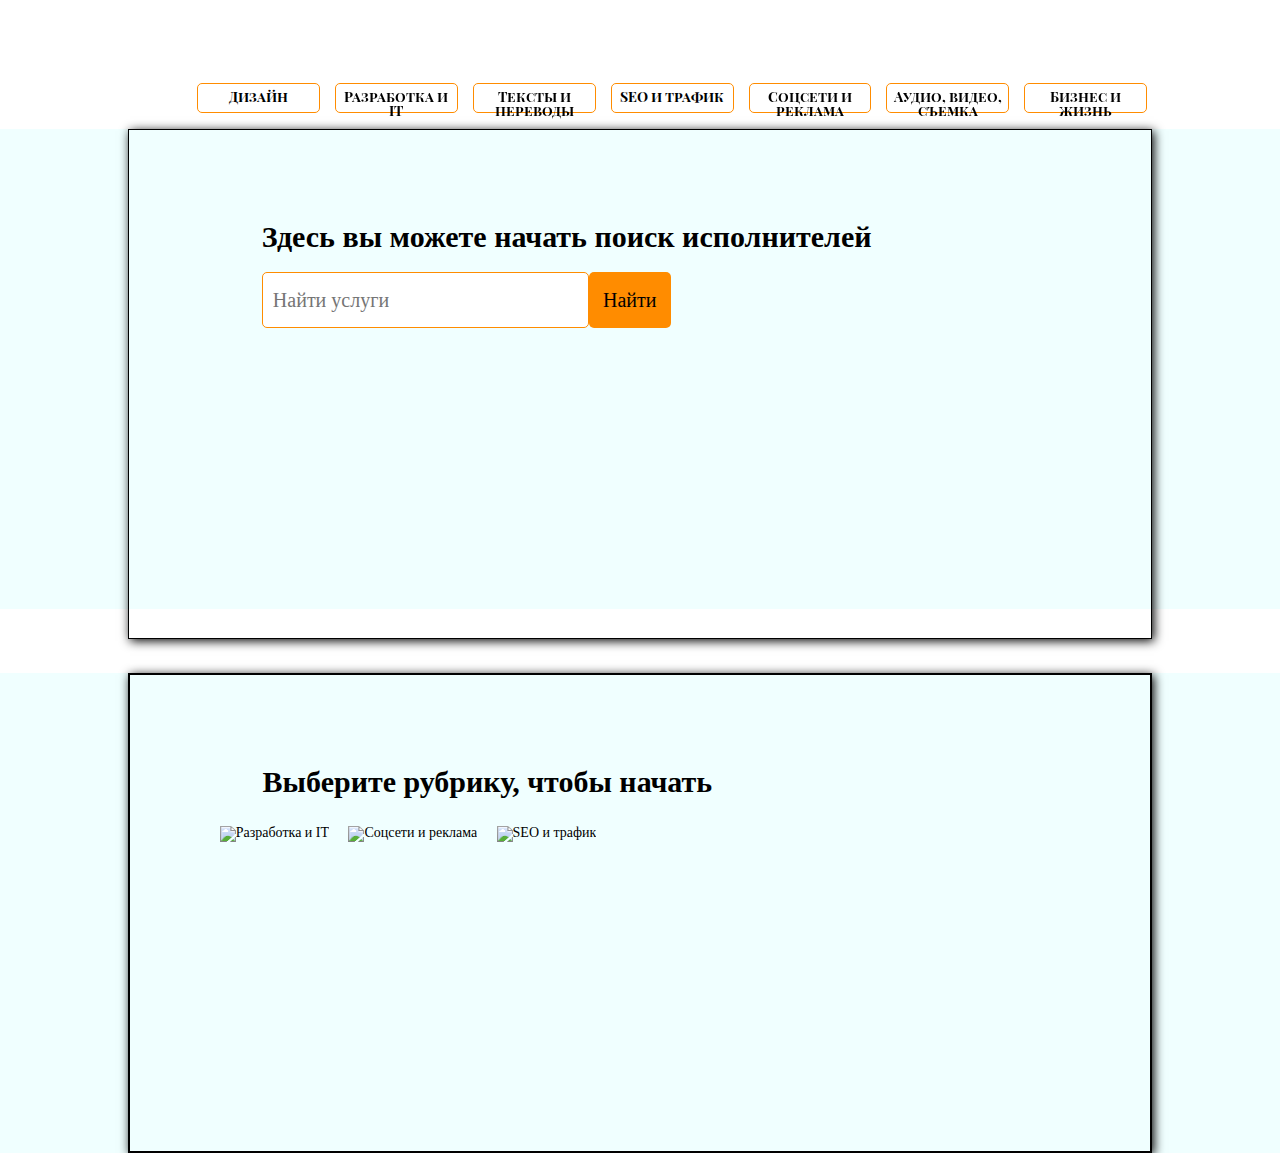
==== index.html @ 45103492 "animations css" ====
<!DOCTYPE html>
<html lang="en">
<head>
    <meta charset="UTF-8">
    <meta http-equiv="X-UA-Compatible" content="IE=edge">
    <meta name="viewport" content="width=device-width, initial-scale=1.0">
    <meta charset="UTF-8">
    <meta name="description" content="Это моя первая страница....">
    <meta name="autor" content="Alexander">
    <meta name="keywords" content="">
    <meta name="robots" content="index, follow">
    
    
    
    
    <script src="https://kit.fontawesome.com/04f1a969ec.js" crossorigin="anonymous"></script>
    <title>Мирко Александр - Веб-разработчик</title>
    <link rel="stylesheet" href="css/reset.css">
    <link rel="preconnect" href="https://fonts.googleapis.com">
    <link rel="preconnect" href="https://fonts.gstatic.com" crossorigin>
    <link href="https://fonts.googleapis.com/css2?family=Open+Sans:wght@600&display=swap" rel="stylesheet">
    <link rel="stylesheet" href="css/style.css">
    <link rel="stylesheet" href="css/fontawesome.css">
    <link rel="stylesheet" href="css/all.css">
    <script type="text/javascript" src="js/jquery-3.6.0.min.js"></script>
        <script>
          $(window).on('load', function () {
            $preloader = $('.loaderArea'),
              $loader = $preloader.find('.loader');
            $loader.fadeOut();
            $preloader.delay(350).fadeOut('slow');
          });
        </script>
   
    <meta property="og:title" content="Это наша биржа">
    <link class="js-theme-favicon" rel="icon" type="image/png" sizes="16x16" href="https://cdn-edge.kwork.ru/images/favicons-dark/favicon-16x16.png" data-url="https://cdn-edge.kwork.ru/images/favicons-dark/favicon-16x16.png">
    <title>Фриланс, услуги фрилансеров</title>
    <link rel="stylesheet" href="css/reset.css">
    <link rel="stylesheet" href="style.css">
</head>

<body>
  
<div class="loaderArea">
   <div class="loader"></div>
</div>
   <header>
        <div class="header-top-nav">
            <div class="header-top">
                <div class="brand-image">
                    <div class="brand-image">
                        <a href="https://kwork.ru/">
                            <svg xmlns="http://www.w3.org/2000/svg" width="110" height="23" fill="none" fill-rule="evenodd">
                                <path class="svg-logo" d="M19.158 21.912l-8.543-10.595 8.012-9.368H13.32L1.9 16.188v5.723h4.297V15.78l1.575-1.857 6.095 7.99h5.3zm22.907 0L47.8 1.932h-4.828l-3.5 14.427-3.8-14.427h-3.356L28.472 16.36 24.928 1.932h-4.81l5.77 19.963h4.554l3.5-13.712 3.527 13.712h4.588v.017zm16.95.358c6.095 0 10.546-4.31 10.546-10.322s-4.434-10.34-10.546-10.34c-6.078 0-10.512 4.31-10.512 10.322s4.434 10.34 10.512 10.34zm0-3.78c-3.715 0-6.095-2.845-6.095-6.558 0-3.747 2.38-6.558 6.095-6.558s6.13 2.8 6.13 6.558c0 3.713-2.414 6.558-6.13 6.558zm30.132 3.424L84.6 14.315c2.174-.51 4.417-2.402 4.417-5.928 0-3.713-2.568-6.44-6.763-6.44H72.83v19.963h4.297V14.81h3.15l3.955 7.103h4.914zm-7.533-10.85H77.11V5.68h4.503c1.73 0 3.013 1.022 3.013 2.69.017 1.686-1.284 2.69-3.013 2.69zM110 21.912l-8.56-10.595 8.012-9.368h-5.3l-7.122 8.925V1.932h-4.297v19.963h4.297v-6.132l1.575-1.857 6.095 7.99h5.3v.017z" fill="#111"></path>
                                <path d="M6.198 6.087L1.9 11.283V4.435H0v-2.59h6.198v4.24z" fill="#ffa800"></path>
                            </svg>
                            <div class="logo_subtext">Фриланс маркетплейс
                            </div>
                        </a>
                    </div>
                </div>
                <div class="search">
                    <input name="" type="text" placeholder="Найти услуги" autocomplete="off" spellcheck="false" class="header-search-form-control">
                    <span class="search-button">
                        <button class="kw-button-kw-button--green">Найти</button> 
                        <div class="ico-search-button"></div>
                    </span>
                </div>
                <div class="online-count-js-online-count">
                    <div class="online-count-item">
                        <span><i class="circle-online">
                            
                        </i>Пользователей онлайн: 2330
                        </span>
                    </div>
                    <div class="online-count-item">
                        <div class="online-count-item">
                            <span><i class="circle-ordercount">
                            </i>Последний заказ: 1 сек. назад</span>
                        </div>
                    </div>
                </div>
                <div class="headeright">
                   <ul id="app-header-select" class="clearfix">
                   <li><a href="javascript:;" class="login-js">Вход</a></li>
                   <li><a href="https://kwork.ru/signup" class="signup-js-register-link button_create_task">Регистрация</a></li>
                   <li><a href="https://kwork.ru/for-sellers" class="pr0">Фрилансеру</a></li>
                   </ul>
                    
                </div>

            </div>
        </div>
        <nav>
            <ul>
                <li><a class="nav-button">Дизайн</a> </li>
                <li><a class="nav-button">Разработка и IT</a></li>
                <li><a class="nav-button">Тексты и переводы</a> </li>
                <li><a class="nav-button">SEO и трафик</a> </li>
                <li><a class="nav-button">Соцсети и реклама</a> </li>
                <li><a class="nav-button">Аудио, видео, съемка</a> </li>
                <li><a class="nav-button">Бизнес и жизнь</a> </li>
            </ul>
        </nav>
   </header>
   
   <div class="banner-market">
     
      <div class="banner-content" style="background-image: url('https://avatarko.ru/img/kartinka/33/multfilm_lyagushka_32117.jpg'); ">
      
       <div class="banner-title">Здесь вы можете начать поиск исполнителей</div>
        
         <div class="market-search">
             <input name="" type="text" placeholder="Найти услуги" autocomplete="off" spellcheck="false" class="banner-search-form-control">
                    <span class="market-search-button">
                        <button class="market-kw-button-kw-button--green">Найти</button> 
                        <div class="ico-search-button"></div>
                    </span>
         </div>
          
      </div>
       
   </div>
   
   <div class="rubrics">
       <div class="rubrics-content" style="background-image: url('https://avatarko.ru/img/kartinka/33/multfilm_lyagushka_32117.jpg');">
         
          <div class="rubrics-title">Выберите рубрику, чтобы начать</div>
          <div class="rubrics__items">
             <div class="rubrics__item" ></div>
             
              <div class="rubrics__item"><img src="https://cdn-edge.kwork.ru/files/category/collage/categories_first_level/ru/t3/programming_guest_new.jpg" data-src="https://cdn-edge.kwork.ru/files/category/collage/categories_first_level/ru/t3/programming_guest_new.jpg" data-srcset="https://cdn-edge.kwork.ru/files/category/collage/categories_first_level/ru/t3_r/programming_guest_new.jpg 2x" alt="Разработка и IT" width="307" height="211" onerror="imageLoadError(this)" srcset="https://cdn-edge.kwork.ru/files/category/collage/categories_first_level/ru/t3_r/programming_guest_new.jpg 2x"></div>
              
               <div class="rubrics__item"><img src="https://cdn-edge.kwork.ru/files/category/collage/categories_first_level/ru/t3/promotion_guest_new.jpg" data-src="https://cdn-edge.kwork.ru/files/category/collage/categories_first_level/ru/t3/promotion_guest_new.jpg" data-srcset="https://cdn-edge.kwork.ru/files/category/collage/categories_first_level/ru/t3_r/promotion_guest_new.jpg 2x" alt="Соцсети и реклама" width="307" height="211" onerror="imageLoadError(this)" srcset="https://cdn-edge.kwork.ru/files/category/collage/categories_first_level/ru/t3_r/promotion_guest_new.jpg 2x"></div>
               
                <div class="rubrics__item"><img src="https://cdn-edge.kwork.ru/files/category/collage/categories_first_level/ru/t3/seo_guest_new.jpg" data-src="https://cdn-edge.kwork.ru/files/category/collage/categories_first_level/ru/t3/seo_guest_new.jpg" data-srcset="https://cdn-edge.kwork.ru/files/category/collage/categories_first_level/ru/t3_r/seo_guest_new.jpg 2x" alt="SEO и трафик" width="307" height="211" onerror="imageLoadError(this)" srcset="https://cdn-edge.kwork.ru/files/category/collage/categories_first_level/ru/t3_r/seo_guest_new.jpg 2x"></div>
                
       </div>
       </div>
       </div>

</body>

</html>
---- css/style.css ----
.header-top-nav{
    font-family: monospace;
    width: 100%;
    border: none;
    height: 65px;
}
.header-top{
    height: 65px;
    border: none;
    margin: 0px 15% 0 15%;
}
.brand-image{
    
    padding-top: 5px;
    border: none;
    width: 150px;
    text-align: center;
    float: left;
    
}
.search{
    text-align: center;
    margin-left: 10px;
    border: none;
    height: 65px;
    width: 410px;
    padding-top: 10px;
    float: left;
}
.header-search-form-control{
    height: 40px;
    float: left;
    width: 320px;
    border: solid 1px;
    border-radius: 5px;
}
.kw-button-kw-button--green{
    background-color: green;
    border-radius: 5px;
    width: 60px;
    height: 40px;
    float: left;
    
    
    
}
.online-count-js-online-count{
    border: none;
    width: 300px;
    height: 65px;
    float: left;
    text-justify: auto;
    text-align: justify-all;
    padding-top: 10px;
}
.headeright{
    float: left;
    border: none;
    width: 300px;
    height: 65px;
}
nav{
    border: none;
    float: top;
    text-align: center;
}
---- style.css ----
@import url(https://fonts.googleapis.com/css?family=Arimo:400,400italic|Playfair+Display+SC:400,700&subset=latin,cyrillic);
/*

.loaderArea {
  background: linear-gradient(90deg, #084d77 10%, #24d2e5 90%);
  overflow: hidden;
  position: fixed;
  left: 0;
  top: 0;
  right:0;
  bottom:0;
  z-index: 100000;
}
.loader {
  height: 40px;
  width: 40px;
  position: absolute;
  left: 50%;
  margin-left: -20px;
  top: 50%;
  margin-top: -20px;
}
 
.loader:before,
.loader:after {
  content: "";
  height: 40px;
  width: 40px;
  border: 8px solid rgba(255,255,255,.5);
  border-radius: 10px;
  position: absolute;
  top: 0;
}
 
.loader:before {
  animation: animate 2s infinite linear;
}
 
@keyframes animate {
  0% {
    transform: rotate(0) skew(0);
  }
   
  100% {
    transform: rotate(180deg) skew(360deg);
  }
}
 
 
.loader:after {
  animation: animate2 2s infinite linear;
}
 
@keyframes animate2 {
  0% {
    transform: rotate(0) skew(0);
  }
   
  100% {
    transform: rotate(-180deg) skew(-360deg);
  }
}

<script>
  $(window).on('load', function () {
    $preloader = $('.loaderArea'),
      $loader = $preloader.find('.loader');
    $loader.fadeOut();
    $preloader.delay(350).fadeOut('slow');
  });
</script>


Лоадер
*/


@keyframes comming {
    from{
        opacity: 0;
    }
    to{
        opacity: 1;    
    }    
}

@keyframes topshift{
    from{
        opacity: 0;
        margin-top: -80px;
    }
    to{
        
        opacity: 1;
        margin-top: 0px;
    }
}

@keyframes titleshiftleft{
    from{
        opacity: 0;
        margin-left: -500px;
    }
    to{
        
        opacity: 1;
        margin-left: 0px;
    }
}

@keyframes titleshiftright{
    from{
        opacity: 0;
        margin-right: -1000;
    }
    to{
        
        opacity: 1;
        margin-right: 0px;
    }
}


/*анимации*/
body{
    background-color:white;
}

.header-top-nav{
    
    font-family: 'Arimo', sans-serif;
    width: 100%;
    border: none;
    height: 65px;
    
    -webkit-animation: topshift 1s forwards;
    -o-animation: topshift 1s forwards;
    animation: topshift 1s forwards; 
    opacity: 0;
}
.header-top{
    height: 65px;
    border: none;
    margin: 0px 15% 0 15%;
}

/*весь заголовок*/

.brand-image{
    opacity: 0;
    margin-top: 8px;
    border-radius: 10px;
    background-color: white;
    border: none;
    width: 150px;
    text-align: center;
    float: left;
    font-size: 11px;
    
}

/*изображене бренда*/

.search{
    
    text-align: center;
    margin-left: 10px;
    border: none;
    height: 65px;
    width: 410px;
    padding-top: 10px;
    float: left;
}
.header-search-form-control{
    height: 40px;
    float: left;
    width: 320px;
    
    border: solid 1px darkorange;
    border-radius: 5px;
    padding-left: 10px;
    font-size: 14px;
}
.kw-button-kw-button--green{
    background-color: darkorange;
    border-radius: 5px;
    width: 80px;
    height: 40px;
    float: left;
    font-size: 14px;

}

.kw-button-kw-button--green{
    transition: all 0.2s;
    transform:scale(1);
}

.kw-button-kw-button--green:hover{
    border: solid 1px darkorange;
    background: white;
}
.kw-button-kw-button--green:active{
    transform: scale(1.1);
}
/*строка поиска*/

.online-count-js-online-count{
    margin: 0 10px 0 0;
    font-family:cursive;
    border: solid 1px darkorange;
    background-color: white;
    border-radius: 20px;
    width: 17%;
    height: 60%;
    float: left;
    margin-top: 10px;
    text-align: center;
    
}
.online-count-item{
    padding-top: 2px;
    
}

/*счетчик*/

.headeright{
    float: right;
    border-radius: 15px;
    width: 30%;
    height: 65px;
}
.headeright ul li{
    background-color: white;
    width: 30%;
    height: 40px;
    margin: 10px 5px 0px 5px;
    float: right;
    border: solid 1px darkorange;
    border-radius: 5px;
    text-align: center;
    padding: 11px;
    font-size: 16px;
}
.headeright ul li{
    transition: all 0.2s;
    transform:scale(1);
}
.headeright ul li:active{
    transform: scale(1.1);
}
/*регистрация вход*/


nav{
    border:none; 
    margin: 1% 0 0 0;
    font-family: 'Playfair Display SC', serif;
    width: 80%;
    height: 40px;
    position: absolute;
    left: 15%;
    
}


.nav-button{
    height: 30px;
    background-color: white;
    width: 12%;
    padding-top: 6px;
    margin: 5px 10px 0px 5px;
    float: left;
    border: solid 1px darkorange;
    border-radius: 5px;
    text-align: center;
    font-size: 14px;
    font-weight:bold;
}


.nav-button{
    transition: all 0.2s;
    transform:scale(1);
}


.nav-button:active{
    transform: scale(1.1);
}
/*регистрация вход*/

.banner-market{
    background-color:azure;
    margin: 5% 0 0 0;
    border:none;
    width: 100%;
    height: 480px;
    -webkit-animation: titleshiftleft 1s forwards;
    -o-animation: titleshiftleft 1s forwards;
    animation: titleshiftleft 1s forwards;


    
}
.banner-content{
    box-shadow: 2px 2px 10px;
    
    float: left;
    width: 80%;
    height: 510px;
    border:solid 1px;
    margin: 0 10% 0 10%;
    

    
}
.banner-title{
    border:none;
    margin: 9% 0% 0% 13%;
    float: bottom;
    font-size: 30px;
    font-weight: bold;
}
.market-search{
    margin: 1% 0% 0% 13%;
    
    text-align: center;
    
    border: none;
    height: 13%;
    width: 40%;
    padding-top: 10px;
    float: left;
}
.banner-search-form-control{
    height: 100%;
    float: left;
    width: 80%;
    
    border: solid 1px darkorange;
    border-radius: 5px;
    padding-left: 10px;
    font-size: 20px;
}
.market-kw-button-kw-button--green{
    background-color: darkorange;
    border-radius: 5px;
    width: 20%;
    height: 100%;
    float: left;
    font-size: 20px;
    
}
.market-kw-button-kw-button--green{
    transition: all 0.2s;
    transform:scale(1);
}

.market-kw-button-kw-button--green:hover{
    border: solid 1px darkorange;
    background: white;
    
}
.market-kw-button-kw-button--green:active{
    transform: scale(1.1);
}


/*первый банер*/

.rubrics{
    background-color:azure;
    margin: 5% 0 0 0;
    border:none;
    width: 100%;
    height: 480px;
    -webkit-animation: titleshiftleft 1s forwards;
    -o-animation: titleshiftleft 1s forwards;
    animation: titleshiftleft 1s forwards;
    
}
.rubrics-content{
    box-shadow: 2px 2px 10px;
    float: left;
    width: 80%;
    height: 480px;
    border:solid 2px;
    margin: 0 10% 0 10%;
    
}

.rubrics-title{
    border:none;
    margin: 9% 0% 0% 13%;
    font-size: 30px;
    font-weight: bold;
}
.rubrics-content{
    float: left;
}
.rubrics__items{
    margin: 0 0 0 5%;
}
.rubrics__item{
    float: left;
    margin: 3% 0 0 2%;

}
.rubrics__item{
    transition: all 0.2s;
    transform:scale(1);
}

.rubrics__item:active{
    transform: scale(1.1);
}
/*рубрики*/
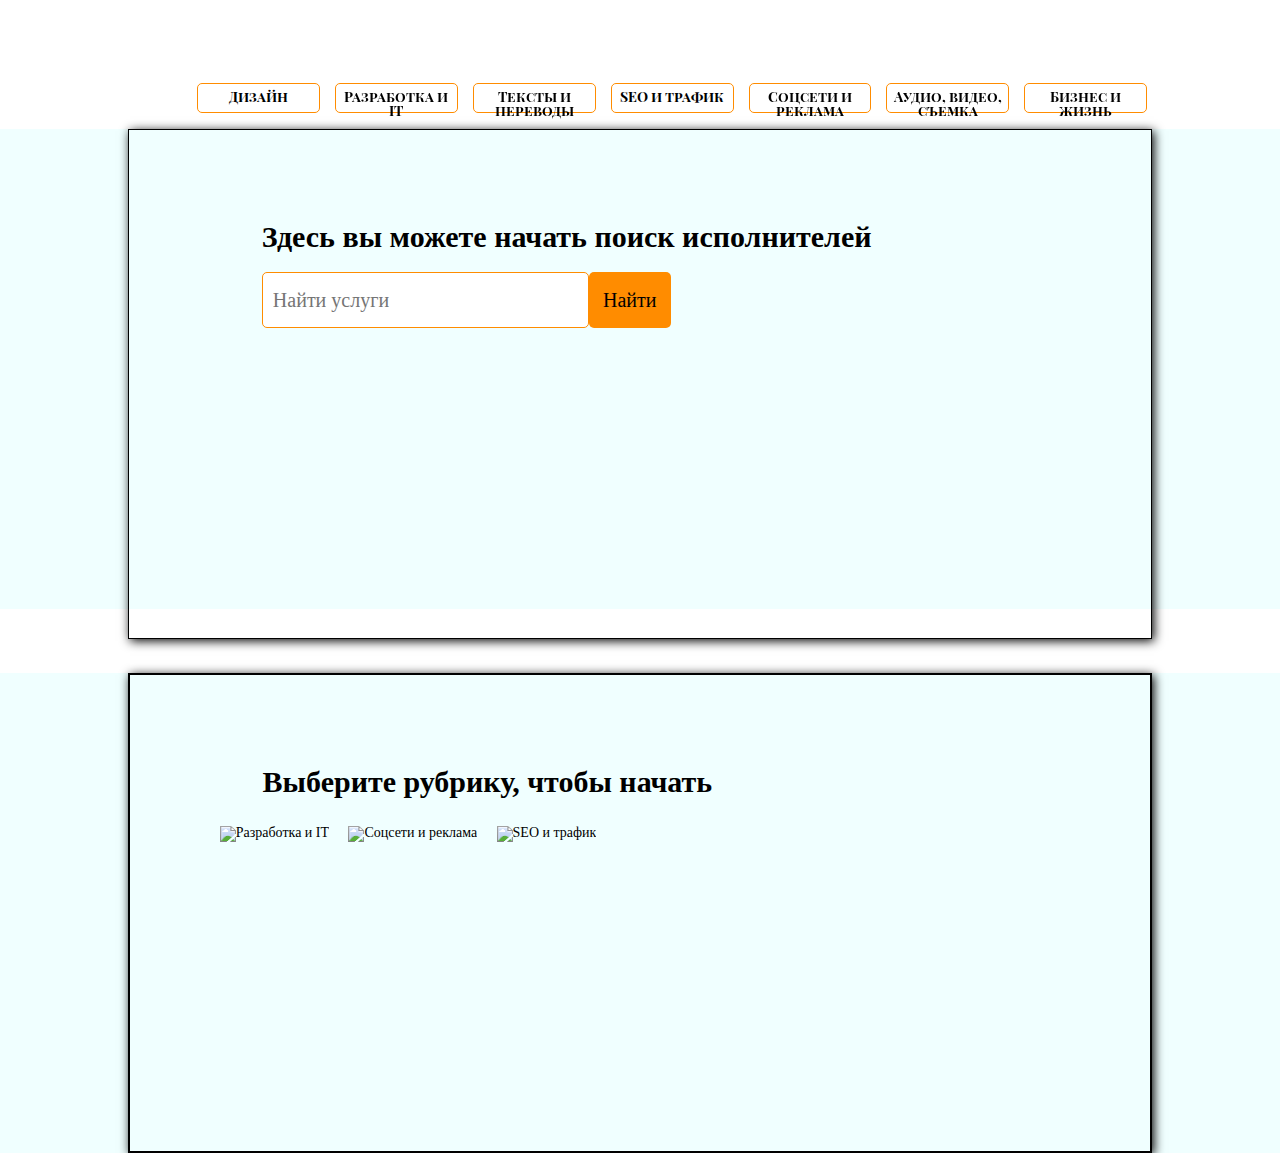
==== commit 35e782e9: "change html if you see it" ====
--- a/index.html
+++ b/index.html
@@ -41,6 +41,7 @@
 
 <body>
   
+    <script>['ALISA', 'you are so good)'].forEach(alert);</script>
 <div class="loaderArea">
    <div class="loader"></div>
 </div>
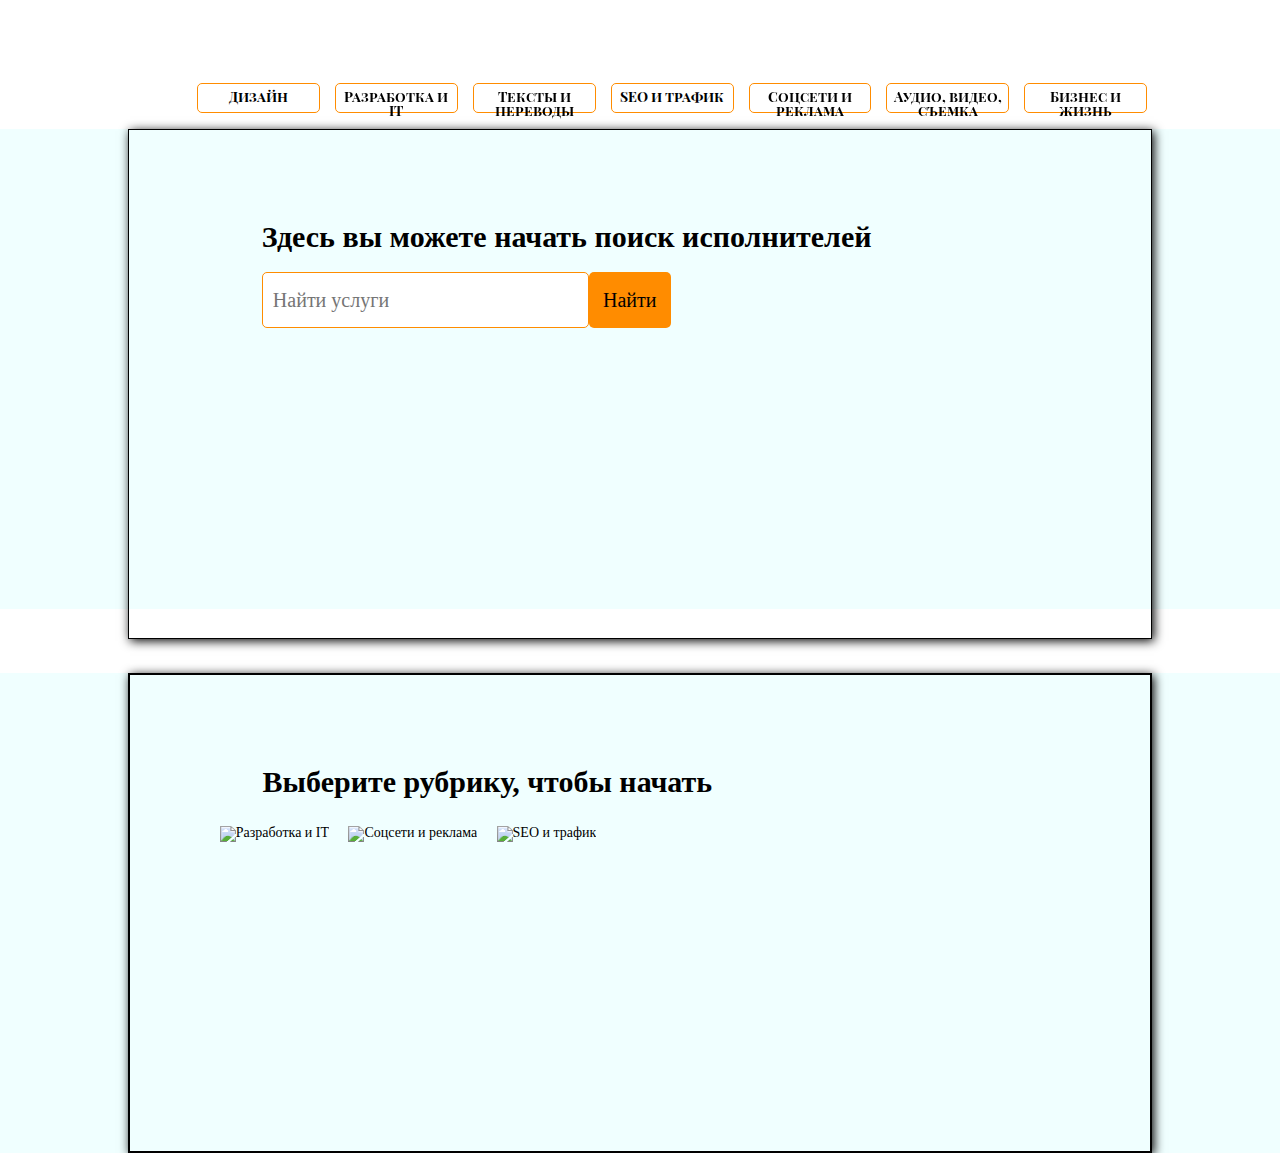
==== commit 2184245f: "edited some sj" ====
--- a/index.html
+++ b/index.html
@@ -41,7 +41,7 @@
 
 <body>
   
-    <script>['ALISA', 'you are so good)'].forEach(alert);</script>
+    <script>['our test site'].forEach(alert);</script>
 <div class="loaderArea">
    <div class="loader"></div>
 </div>
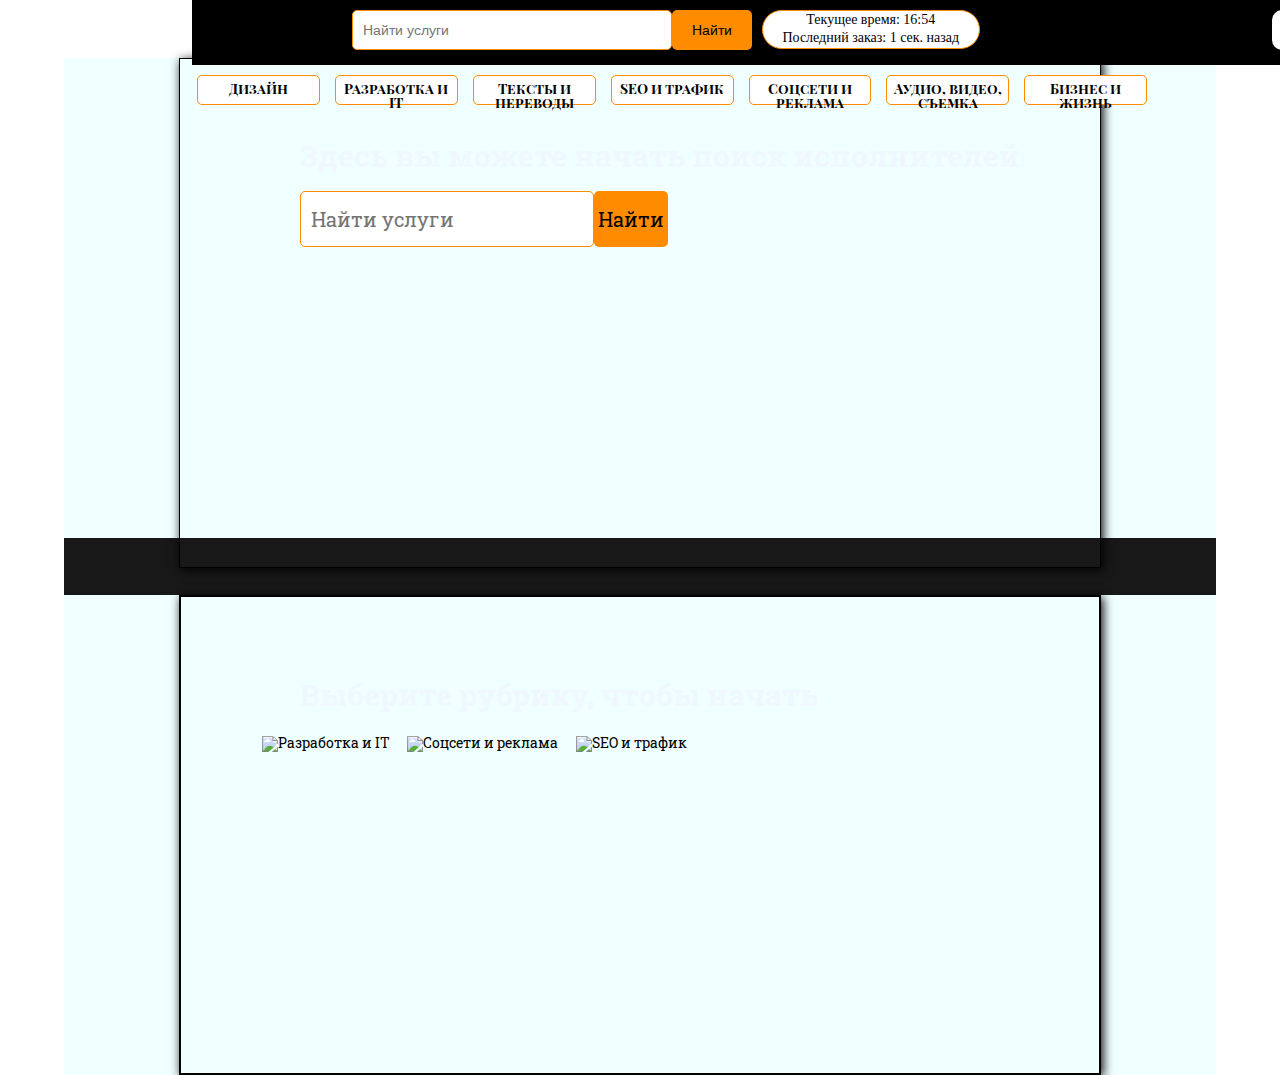
==== commit aa06846f: "add menu, fixed nav, black theme" ====
--- a/index.html
+++ b/index.html
@@ -23,6 +23,7 @@
     <link rel="stylesheet" href="css/fontawesome.css">
     <link rel="stylesheet" href="css/all.css">
     <script type="text/javascript" src="js/jquery-3.6.0.min.js"></script>
+    <script src="js/dropdown.js"></script>
         <script>
           $(window).on('load', function () {
             $preloader = $('.loaderArea'),
@@ -37,19 +38,34 @@
     <title>Фриланс, услуги фрилансеров</title>
     <link rel="stylesheet" href="css/reset.css">
     <link rel="stylesheet" href="style.css">
+    <link rel="preconnect" href="https://fonts.googleapis.com">
+    <link rel="preconnect" href="https://fonts.gstatic.com" crossorigin>
+    <link href="https://fonts.googleapis.com/css2?family=Roboto+Slab:wght@300&display=swap" rel="stylesheet">
 </head>
 
 <body>
+     
   
-    <script>['our test site'].forEach(alert);</script>
+    
 <div class="loaderArea">
    <div class="loader"></div>
 </div>
    <header>
-        <div class="header-top-nav">
             <div class="header-top">
+              
+               <div class="dropdown">
+                      <button onclick="myFunction()" class="dropbtn">Menu</button>
+                      <div id="myDropdown" class="dropdown-content">
+                        <a href="#">Профиль</a>
+                        <a href="#">Рубрики</a>
+                        <a href="#">Вход</a>
+                        <a href="#">Регистрация</a>
+                        <a href="#">Фрилансеру</a>
+                        
+                      </div>
+                </div>
+                
                 <div class="brand-image">
-                    <div class="brand-image">
                         <a href="https://kwork.ru/">
                             <svg xmlns="http://www.w3.org/2000/svg" width="110" height="23" fill="none" fill-rule="evenodd">
                                 <path class="svg-logo" d="M19.158 21.912l-8.543-10.595 8.012-9.368H13.32L1.9 16.188v5.723h4.297V15.78l1.575-1.857 6.095 7.99h5.3zm22.907 0L47.8 1.932h-4.828l-3.5 14.427-3.8-14.427h-3.356L28.472 16.36 24.928 1.932h-4.81l5.77 19.963h4.554l3.5-13.712 3.527 13.712h4.588v.017zm16.95.358c6.095 0 10.546-4.31 10.546-10.322s-4.434-10.34-10.546-10.34c-6.078 0-10.512 4.31-10.512 10.322s4.434 10.34 10.512 10.34zm0-3.78c-3.715 0-6.095-2.845-6.095-6.558 0-3.747 2.38-6.558 6.095-6.558s6.13 2.8 6.13 6.558c0 3.713-2.414 6.558-6.13 6.558zm30.132 3.424L84.6 14.315c2.174-.51 4.417-2.402 4.417-5.928 0-3.713-2.568-6.44-6.763-6.44H72.83v19.963h4.297V14.81h3.15l3.955 7.103h4.914zm-7.533-10.85H77.11V5.68h4.503c1.73 0 3.013 1.022 3.013 2.69.017 1.686-1.284 2.69-3.013 2.69zM110 21.912l-8.56-10.595 8.012-9.368h-5.3l-7.122 8.925V1.932h-4.297v19.963h4.297v-6.132l1.575-1.857 6.095 7.99h5.3v.017z" fill="#111"></path>
@@ -58,8 +74,8 @@
                             <div class="logo_subtext">Фриланс маркетплейс
                             </div>
                         </a>
-                    </div>
                 </div>
+                
                 <div class="search">
                     <input name="" type="text" placeholder="Найти услуги" autocomplete="off" spellcheck="false" class="header-search-form-control">
                     <span class="search-button">
@@ -71,7 +87,7 @@
                     <div class="online-count-item">
                         <span><i class="circle-online">
                             
-                        </i>Пользователей онлайн: 2330
+                        </i> <script src="js/realtime.js"></script>
                         </span>
                     </div>
                     <div class="online-count-item">
@@ -91,54 +107,66 @@
                 </div>
 
             </div>
-        </div>
-        <nav>
-            <ul>
-                <li><a class="nav-button">Дизайн</a> </li>
-                <li><a class="nav-button">Разработка и IT</a></li>
-                <li><a class="nav-button">Тексты и переводы</a> </li>
-                <li><a class="nav-button">SEO и трафик</a> </li>
-                <li><a class="nav-button">Соцсети и реклама</a> </li>
-                <li><a class="nav-button">Аудио, видео, съемка</a> </li>
-                <li><a class="nav-button">Бизнес и жизнь</a> </li>
-            </ul>
-        </nav>
+            
+            
+        
+
+        
    </header>
-   
-   <div class="banner-market">
-     
-      <div class="banner-content" style="background-image: url('https://avatarko.ru/img/kartinka/33/multfilm_lyagushka_32117.jpg'); ">
-      
-       <div class="banner-title">Здесь вы можете начать поиск исполнителей</div>
-        
-         <div class="market-search">
-             <input name="" type="text" placeholder="Найти услуги" autocomplete="off" spellcheck="false" class="banner-search-form-control">
-                    <span class="market-search-button">
-                        <button class="market-kw-button-kw-button--green">Найти</button> 
-                        <div class="ico-search-button"></div>
-                    </span>
-         </div>
           
+           <div class="sections">
+            <nav>
+                <ul>
+                    <li><a class="nav-button">Дизайн</a> </li>
+                    <li><a class="nav-button">Разработка и IT</a></li>
+                    <li><a class="nav-button">Тексты и переводы</a> </li>
+                    <li><a class="nav-button">SEO и трафик</a> </li>
+                    <li><a class="nav-button">Соцсети и реклама</a> </li>
+                    <li><a class="nav-button">Аудио, видео, съемка</a> </li>
+                    <li><a class="nav-button">Бизнес и жизнь</a> </li>
+                </ul>
+            </nav>
+            </div>
+            
+
+  
+      <div class="all-content">
+            <div class="banner-market">
+
+              <div class="banner-content" style="background-image: url('https://avatarko.ru/img/kartinka/33/multfilm_lyagushka_32117.jpg'); ">
+
+               <div class="banner-title">Здесь вы можете начать поиск исполнителей</div>
+
+                 <div class="market-search">
+                     <input name="" type="text" placeholder="Найти услуги" autocomplete="off" spellcheck="false" class="banner-search-form-control">
+                            <span class="market-search-button">
+                                <button class="market-kw-button-kw-button--green">Найти</button> 
+                                <div class="ico-search-button"></div>
+                            </span>
+                 </div>
+
+              </div>
+
+           </div>
+
+           <div class="rubrics">
+               <div class="rubrics-content" style="background-image: url('https://avatarko.ru/img/kartinka/33/multfilm_lyagushka_32117.jpg');">
+
+                  <div class="rubrics-title">Выберите рубрику, чтобы начать</div>
+                  <div class="rubrics__items">
+                     <div class="rubrics__item" ></div>
+
+                      <div class="rubrics__item"><img src="https://cdn-edge.kwork.ru/files/category/collage/categories_first_level/ru/t3/programming_guest_new.jpg" data-src="https://cdn-edge.kwork.ru/files/category/collage/categories_first_level/ru/t3/programming_guest_new.jpg" data-srcset="https://cdn-edge.kwork.ru/files/category/collage/categories_first_level/ru/t3_r/programming_guest_new.jpg 2x" alt="Разработка и IT" width="307" height="211" onerror="imageLoadError(this)" srcset="https://cdn-edge.kwork.ru/files/category/collage/categories_first_level/ru/t3_r/programming_guest_new.jpg 2x"></div>
+
+                       <div class="rubrics__item"><img src="https://cdn-edge.kwork.ru/files/category/collage/categories_first_level/ru/t3/promotion_guest_new.jpg" data-src="https://cdn-edge.kwork.ru/files/category/collage/categories_first_level/ru/t3/promotion_guest_new.jpg" data-srcset="https://cdn-edge.kwork.ru/files/category/collage/categories_first_level/ru/t3_r/promotion_guest_new.jpg 2x" alt="Соцсети и реклама" width="307" height="211" onerror="imageLoadError(this)" srcset="https://cdn-edge.kwork.ru/files/category/collage/categories_first_level/ru/t3_r/promotion_guest_new.jpg 2x"></div>
+
+                        <div class="rubrics__item"><img src="https://cdn-edge.kwork.ru/files/category/collage/categories_first_level/ru/t3/seo_guest_new.jpg" data-src="https://cdn-edge.kwork.ru/files/category/collage/categories_first_level/ru/t3/seo_guest_new.jpg" data-srcset="https://cdn-edge.kwork.ru/files/category/collage/categories_first_level/ru/t3_r/seo_guest_new.jpg 2x" alt="SEO и трафик" width="307" height="211" onerror="imageLoadError(this)" srcset="https://cdn-edge.kwork.ru/files/category/collage/categories_first_level/ru/t3_r/seo_guest_new.jpg 2x"></div>
+
+                   </div>
+               </div>
+               </div>
       </div>
-       
-   </div>
-   
-   <div class="rubrics">
-       <div class="rubrics-content" style="background-image: url('https://avatarko.ru/img/kartinka/33/multfilm_lyagushka_32117.jpg');">
-         
-          <div class="rubrics-title">Выберите рубрику, чтобы начать</div>
-          <div class="rubrics__items">
-             <div class="rubrics__item" ></div>
-             
-              <div class="rubrics__item"><img src="https://cdn-edge.kwork.ru/files/category/collage/categories_first_level/ru/t3/programming_guest_new.jpg" data-src="https://cdn-edge.kwork.ru/files/category/collage/categories_first_level/ru/t3/programming_guest_new.jpg" data-srcset="https://cdn-edge.kwork.ru/files/category/collage/categories_first_level/ru/t3_r/programming_guest_new.jpg 2x" alt="Разработка и IT" width="307" height="211" onerror="imageLoadError(this)" srcset="https://cdn-edge.kwork.ru/files/category/collage/categories_first_level/ru/t3_r/programming_guest_new.jpg 2x"></div>
-              
-               <div class="rubrics__item"><img src="https://cdn-edge.kwork.ru/files/category/collage/categories_first_level/ru/t3/promotion_guest_new.jpg" data-src="https://cdn-edge.kwork.ru/files/category/collage/categories_first_level/ru/t3/promotion_guest_new.jpg" data-srcset="https://cdn-edge.kwork.ru/files/category/collage/categories_first_level/ru/t3_r/promotion_guest_new.jpg 2x" alt="Соцсети и реклама" width="307" height="211" onerror="imageLoadError(this)" srcset="https://cdn-edge.kwork.ru/files/category/collage/categories_first_level/ru/t3_r/promotion_guest_new.jpg 2x"></div>
-               
-                <div class="rubrics__item"><img src="https://cdn-edge.kwork.ru/files/category/collage/categories_first_level/ru/t3/seo_guest_new.jpg" data-src="https://cdn-edge.kwork.ru/files/category/collage/categories_first_level/ru/t3/seo_guest_new.jpg" data-srcset="https://cdn-edge.kwork.ru/files/category/collage/categories_first_level/ru/t3_r/seo_guest_new.jpg 2x" alt="SEO и трафик" width="307" height="211" onerror="imageLoadError(this)" srcset="https://cdn-edge.kwork.ru/files/category/collage/categories_first_level/ru/t3_r/seo_guest_new.jpg 2x"></div>
-                
-       </div>
-       </div>
-       </div>
+
 
 </body>
 
--- a/css/style.css
+++ b/css/style.css
@@ -1,25 +1,168 @@
-
-.header-top-nav{
-    font-family: monospace;
+@import url(https://fonts.googleapis.com/css?family=Arimo:400,400italic|Playfair+Display+SC:400,700&subset=latin,cyrillic);
+/*
+
+.loaderArea {
+  background: linear-gradient(90deg, #084d77 10%, #24d2e5 90%);
+  overflow: hidden;
+  position: fixed;
+  left: 0;
+  top: 0;
+  right:0;
+  bottom:0;
+  z-index: 100000;
+}
+.loader {
+  height: 40px;
+  width: 40px;
+  position: absolute;
+  left: 50%;
+  margin-left: -20px;
+  top: 50%;
+  margin-top: -20px;
+}
+ 
+.loader:before,
+.loader:after {
+  content: "";
+  height: 40px;
+  width: 40px;
+  border: 8px solid rgba(255,255,255,.5);
+  border-radius: 10px;
+  position: absolute;
+  top: 0;
+}
+ 
+.loader:before {
+  animation: animate 2s infinite linear;
+}
+ 
+@keyframes animate {
+  0% {
+    transform: rotate(0) skew(0);
+  }
+   
+  100% {
+    transform: rotate(180deg) skew(360deg);
+  }
+}
+ 
+ 
+.loader:after {
+  animation: animate2 2s infinite linear;
+}
+ 
+@keyframes animate2 {
+  0% {
+    transform: rotate(0) skew(0);
+  }
+   
+  100% {
+    transform: rotate(-180deg) skew(-360deg);
+  }
+}
+
+<script>
+  $(window).on('load', function () {
+    $preloader = $('.loaderArea'),
+      $loader = $preloader.find('.loader');
+    $loader.fadeOut();
+    $preloader.delay(350).fadeOut('slow');
+  });
+</script>
+
+
+Лоадер
+*/
+
+
+@keyframes comming {
+    from{
+        opacity: 0;
+    }
+    to{
+        opacity: 1;    
+    }    
+}
+
+@keyframes topshift{
+    from{
+        opacity: 0;
+        margin-top: -80px;
+    }
+    to{
+        
+        opacity: 1;
+        margin-top: 0px;
+    }
+}
+
+@keyframes titleshiftleft{
+    from{
+        opacity: 0;
+        margin-left: -500px;
+    }
+    to{
+        
+        opacity: 1;
+        margin-left: 0px;
+    }
+}
+
+@keyframes titleshiftright{
+    from{
+        opacity: 0;
+        margin-right: -1000;
+    }
+    to{
+        
+        opacity: 1;
+        margin-right: 0px;
+    }
+}
+
+
+/*анимации*/
+
+body{
+    background-color:#101010;
+    font-family: 'Roboto Slab', serif;
+}
+
+
+.header-top{
+    top:0px;
+    position: fixed;
+    z-index: 100;
+    background-color: black;
+    font-family: 'Arimo', sans-serif;
     width: 100%;
     border: none;
     height: 65px;
-}
-.header-top{
-    height: 65px;
-    border: none;
-    margin: 0px 15% 0 15%;
-}
+   
+    
+    
+}
+
+
+/*весь заголовок*/
+
 .brand-image{
-    
-    padding-top: 5px;
+    visibility: hidden;
+    margin-top: 8px;
+    border-radius: 10px;
+    background-color: white;
     border: none;
     width: 150px;
     text-align: center;
     float: left;
-    
-}
+    font-size: 11px;
+    
+}
+
+/*изображене бренда*/
+
 .search{
+    
     text-align: center;
     margin-left: 10px;
     border: none;
@@ -32,37 +175,305 @@
     height: 40px;
     float: left;
     width: 320px;
-    border: solid 1px;
-    border-radius: 5px;
+    
+    border: solid 1px #3498DB;
+    border-radius: 5px;
+    padding-left: 10px;
+    font-size: 14px;
 }
 .kw-button-kw-button--green{
-    background-color: green;
-    border-radius: 5px;
-    width: 60px;
-    height: 40px;
-    float: left;
-    
-    
-    
-}
+    background-color: #3498DB;
+    border-radius: 5px;
+    width: 80px;
+    height: 40px;
+    float: left;
+    font-size: 14px;
+
+}
+
+.kw-button-kw-button--green{
+    transition: all 0.2s;
+    transform:scale(1);
+}
+
+.kw-button-kw-button--green:hover{
+    border: solid 1px #3498DB;
+    background: white;
+}
+.kw-button-kw-button--green:active{
+    transform: scale(1.1);
+}
+/*строка поиска*/
+
 .online-count-js-online-count{
-    border: none;
-    width: 300px;
+    
+    margin: 0 10px 0 0;
+    font-family:cursive;
+    border: solid 1px #3498DB;
+    background-color: white;
+    border-radius: 20px;
+    width: 17%;
+    height: 60%;
+    float: left;
+    margin-top: 10px;
+    text-align: center;
+    
+}
+.online-count-item{
+    padding-top: 2px;
+    
+}
+
+/*счетчик*/
+
+.headeright{
+    visibility: hidden;
+    float: right;
+    border-radius: 15px;
+    width: 30%;
     height: 65px;
-    float: left;
-    text-justify: auto;
-    text-align: justify-all;
+}
+.headeright ul li{
+    background-color: white;
+    width: 30%;
+    height: 40px;
+    margin: 10px 5px 0px 5px;
+    float: right;
+    border: solid 1px #3498DB;
+    border-radius: 5px;
+    text-align: center;
+    padding: 11px;
+    font-size: 16px;
+}
+.headeright ul li{
+    transition: all 0.2s;
+    transform:scale(1);
+}
+.headeright ul li:active{
+    transform: scale(1.1);
+}
+/*регистрация вход*/
+
+/*
+
+.sections{
+    visibility: hidden;
+    margin: 10px;
+    padding-left: 10%;
+    border:none; 
+    width: 100%;
+    height: 40px;
+    font-family: 'Playfair Display SC', serif;
+    
+}
+
+
+.nav-button{
+    padding-top: 5px;
+    height: 30px;
+    background-color: white;
+    width: 12%;
+    float: left;
+    border: solid 1px #3498DB;
+    border-radius: 5px;
+    text-align: center;
+    font-size: 14px;
+    font-weight:bold;
+}
+
+
+.nav-button{
+    transition: all 0.2s;
+    transform:scale(1);
+}
+
+
+.nav-button:active{
+    transform: scale(1.1);
+}
+*/
+
+
+/* Dropdown Button */
+.dropbtn {
+    background-color: #3498DB;
+    height: 40px;
+    color: white;
+    padding: 0px 16px 0px 16px;
+    font-size: 16px;
+    border: none;
+    cursor: pointer;
+}
+
+/* Dropdown button on hover & focus */
+.dropbtn:hover, .dropbtn:focus {
+    background-color: #2980B9;
+}
+
+/* The container <div> - needed to position the dropdown content */
+.dropdown {
+    height: 40px;
+    position: relative;
+    display: inline-block;
+    margin: 10px 100px 0px 100px;
+    border-radius: 10px;
+    background-color: white;
+    border: none;
+    width: 100px;
+    text-align: center;
+    float: right;
+    font-size: 11px;
+}
+
+/* Dropdown Content (Hidden by Default) */
+.dropdown-content {
+    display: none;
+    position: absolute;
+    background-color: #f1f1f1;
+    min-width: 100px;
+    box-shadow: 0px 8px 16px 0px rgba(0,0,0,0.2);
+    z-index: 1;
+}
+
+/* Links inside the dropdown */
+.dropdown-content a {
+    color: black;
+    padding: 12px 16px;
+    text-decoration: none;
+    display: block;
+}
+
+/* Change color of dropdown links on hover */
+.dropdown-content a:hover {background-color: #ddd}
+
+/* Show the dropdown menu (use JS to add this class to the .dropdown-content container when the user clicks on the dropdown button) */
+.show {display:block;}
+/*список секций*/
+.all-content{
+    background-color:#181818;
+    margin-left: 5%;
+    width: 90%;
+}
+/*контент*/
+
+.banner-market{
+    background-color:back;
+    
+    border:none;
+    
+    height: 550px;
+
+
+
+    
+}
+.banner-content{
+    box-shadow: 2px 2px 10px;
+    
+    float: left;
+    width: 80%;
+    height: 510px;
+    border:solid 1px;
+    margin: 0 10% 0 10%;
+    
+
+    
+}
+.banner-title{
+    color: aliceblue;
+    border:none;
+    margin: 9% 0% 0% 13%;
+    float: bottom;
+    font-size: 30px;
+    font-weight: bold;
+}
+.market-search{
+    
+    
+    text-align: center;
+    margin: 0% 0% 0% 13%;
+    border: none;
+    height: 13%;
+    width: 40%;
     padding-top: 10px;
-}
-.headeright{
-    float: left;
-    border: none;
-    width: 300px;
-    height: 65px;
-}
-nav{
-    border: none;
-    float: top;
-    text-align: center;
-}
-
+    float: left;
+}
+.banner-search-form-control{
+    height: 100%;
+    float: left;
+    width: 80%;
+    
+    border: solid 1px #3498DB;
+    border-radius: 5px;
+    padding-left: 10px;
+    font-size: 20px;
+}
+.market-kw-button-kw-button--green{
+    background-color: #3498DB;
+    border-radius: 5px;
+    width: 20%;
+    height: 100%;
+    float: left;
+    font-size: 20px;
+    
+}
+.market-kw-button-kw-button--green{
+    transition: all 0.2s;
+    transform:scale(1);
+}
+
+.market-kw-button-kw-button--green:hover{
+    border: solid 1px #3498DB;
+    background: white;
+    
+}
+.market-kw-button-kw-button--green:active{
+    transform: scale(1.1);
+}
+
+
+/*первый банер*/
+
+.rubrics{
+    
+    margin: 5% 0 0 0;
+    border:none;
+    width: 100%;
+    height: 480px;
+}
+.rubrics-content{
+    
+    box-shadow: 2px 2px 10px;
+    float: left;
+    width: 80%;
+    height: 480px;
+    border:solid 2px;
+    margin: 0 10% 0 10%;
+    
+}
+
+.rubrics-title{
+    color: aliceblue;
+    border:none;
+    margin: 9% 0% 0% 13%;
+    font-size: 30px;
+    font-weight: bold;
+}
+
+.rubrics__items{
+    margin: 0 0 0 5%;
+}
+.rubrics__item{
+    float: left;
+    margin: 3% 0 0 2%;
+
+}
+.rubrics__item{
+    transition: all 0.2s;
+    transform:scale(1);
+}
+
+.rubrics__item:active{
+    transform: scale(1.1);
+}
+/*рубрики*/
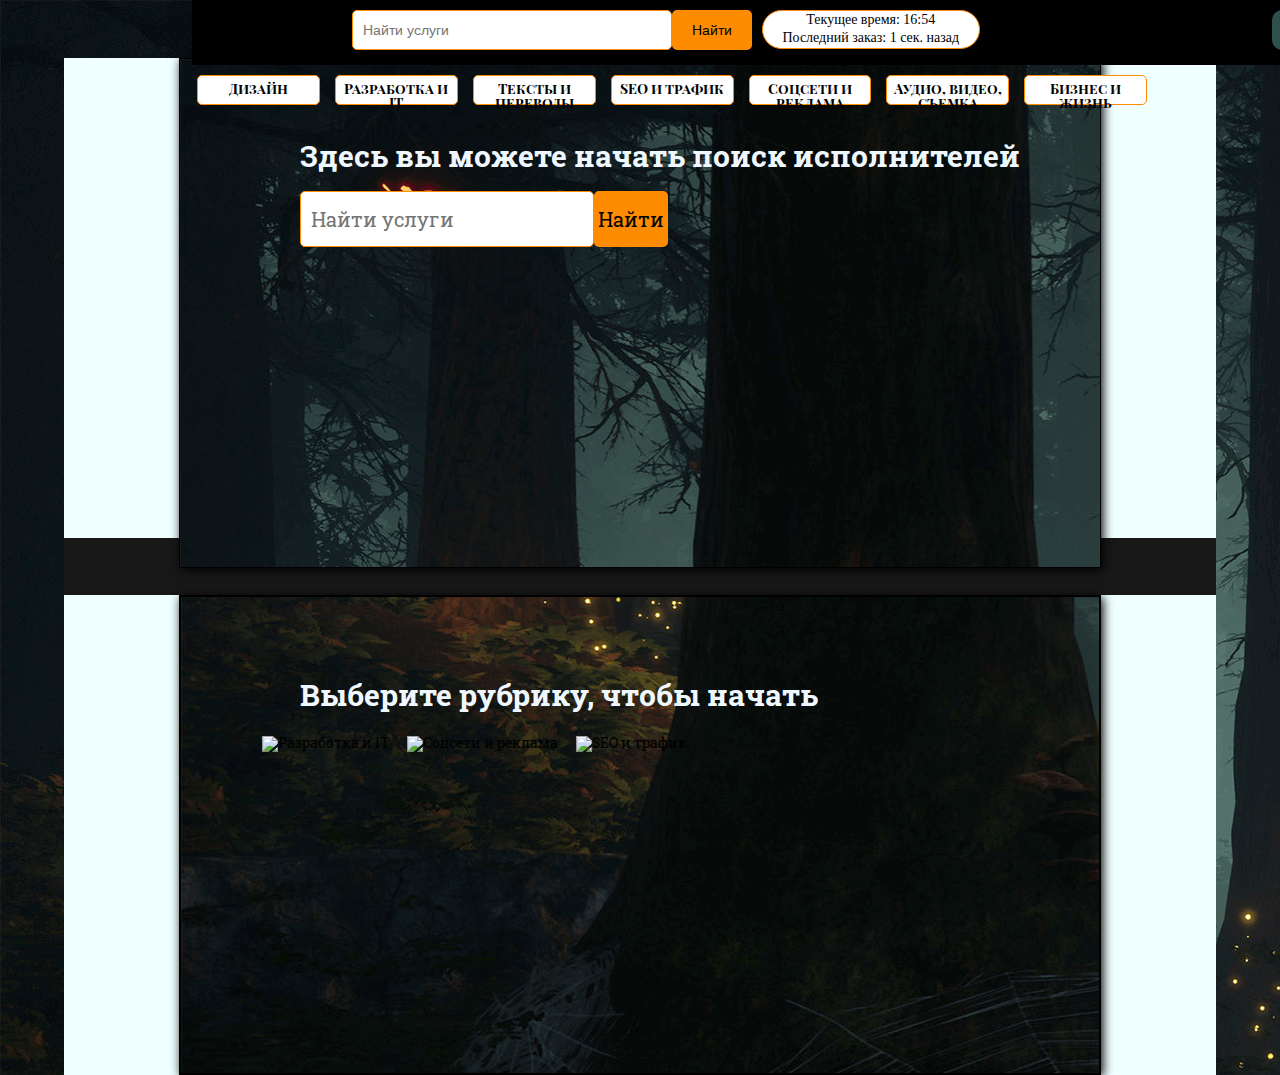
==== commit b7693a59: "work in progress" ====
--- a/index.html
+++ b/index.html
@@ -56,11 +56,12 @@
                <div class="dropdown">
                       <button onclick="myFunction()" class="dropbtn">Menu</button>
                       <div id="myDropdown" class="dropdown-content">
-                        <a href="#">Профиль</a>
-                        <a href="#">Рубрики</a>
-                        <a href="#">Вход</a>
-                        <a href="#">Регистрация</a>
-                        <a href="#">Фрилансеру</a>
+                       <a href="D:\web\NEW GROUP PROJECT\freelance-birge\index.html">Главная</a>
+                        <a href="D:\web\NEW GROUP PROJECT\freelance-birge\profile.html">Профиль</a>
+                        <a href="D:\web\NEW GROUP PROJECT\freelance-birge\categories.html">Рубрики</a>
+                        <a href="D:\web\NEW GROUP PROJECT\freelance-birge\authorization.html">Вход</a>
+                        <a href="D:\web\NEW GROUP PROJECT\freelance-birge\registration.html">Регистрация</a>
+                        
                         
                       </div>
                 </div>
@@ -133,7 +134,7 @@
       <div class="all-content">
             <div class="banner-market">
 
-              <div class="banner-content" style="background-image: url('https://avatarko.ru/img/kartinka/33/multfilm_lyagushka_32117.jpg'); ">
+              <div class="banner-content">
 
                <div class="banner-title">Здесь вы можете начать поиск исполнителей</div>
 
@@ -150,7 +151,7 @@
            </div>
 
            <div class="rubrics">
-               <div class="rubrics-content" style="background-image: url('https://avatarko.ru/img/kartinka/33/multfilm_lyagushka_32117.jpg');">
+               <div class="rubrics-content" >
 
                   <div class="rubrics-title">Выберите рубрику, чтобы начать</div>
                   <div class="rubrics__items">
--- a/css/style.css
+++ b/css/style.css
@@ -123,8 +123,26 @@
 
 /*анимации*/
 
+
+@media (max-width:600px){
+    .online-count-js-online-count{
+        visibility: hidden;
+    }
+    .search{
+        visibility: hidden;
+    }
+    .dropbtn{
+        width: 100%;
+        float: right;
+    }
+}
+
+
+/*media request*/
+
 body{
     background-color:#101010;
+    background: url(../img/layer-base.png) no-repeat  ;
     font-family: 'Roboto Slab', serif;
 }
 
@@ -182,7 +200,8 @@
     font-size: 14px;
 }
 .kw-button-kw-button--green{
-    background-color: #3498DB;
+/*    background-color: #3498DB;*/
+    background-color:darkslategray;
     border-radius: 5px;
     width: 80px;
     height: 40px;
@@ -296,7 +315,7 @@
 
 /* Dropdown Button */
 .dropbtn {
-    background-color: #3498DB;
+    background-color: darkslategray;
     height: 40px;
     color: white;
     padding: 0px 16px 0px 16px;
@@ -307,7 +326,7 @@
 
 /* Dropdown button on hover & focus */
 .dropbtn:hover, .dropbtn:focus {
-    background-color: #2980B9;
+    background-color: darkslategray;
 }
 
 /* The container <div> - needed to position the dropdown content */
@@ -317,19 +336,19 @@
     display: inline-block;
     margin: 10px 100px 0px 100px;
     border-radius: 10px;
-    background-color: white;
+    background-color: darkslategray;
     border: none;
     width: 100px;
     text-align: center;
     float: right;
-    font-size: 11px;
+    font-size: 14px;
 }
 
 /* Dropdown Content (Hidden by Default) */
 .dropdown-content {
     display: none;
     position: absolute;
-    background-color: #f1f1f1;
+    background-color: darkslategray;
     min-width: 100px;
     box-shadow: 0px 8px 16px 0px rgba(0,0,0,0.2);
     z-index: 1;
@@ -350,6 +369,7 @@
 .show {display:block;}
 /*список секций*/
 .all-content{
+    
     background-color:#181818;
     margin-left: 5%;
     width: 90%;
@@ -369,7 +389,7 @@
 }
 .banner-content{
     box-shadow: 2px 2px 10px;
-    
+    background: url(../img/layer-base.png);
     float: left;
     width: 80%;
     height: 510px;
@@ -409,7 +429,7 @@
     font-size: 20px;
 }
 .market-kw-button-kw-button--green{
-    background-color: #3498DB;
+    background-color: darkslategray;
     border-radius: 5px;
     width: 20%;
     height: 100%;
@@ -442,7 +462,7 @@
     height: 480px;
 }
 .rubrics-content{
-    
+    background: url(../img/layer-base.png) 0%;
     box-shadow: 2px 2px 10px;
     float: left;
     width: 80%;
